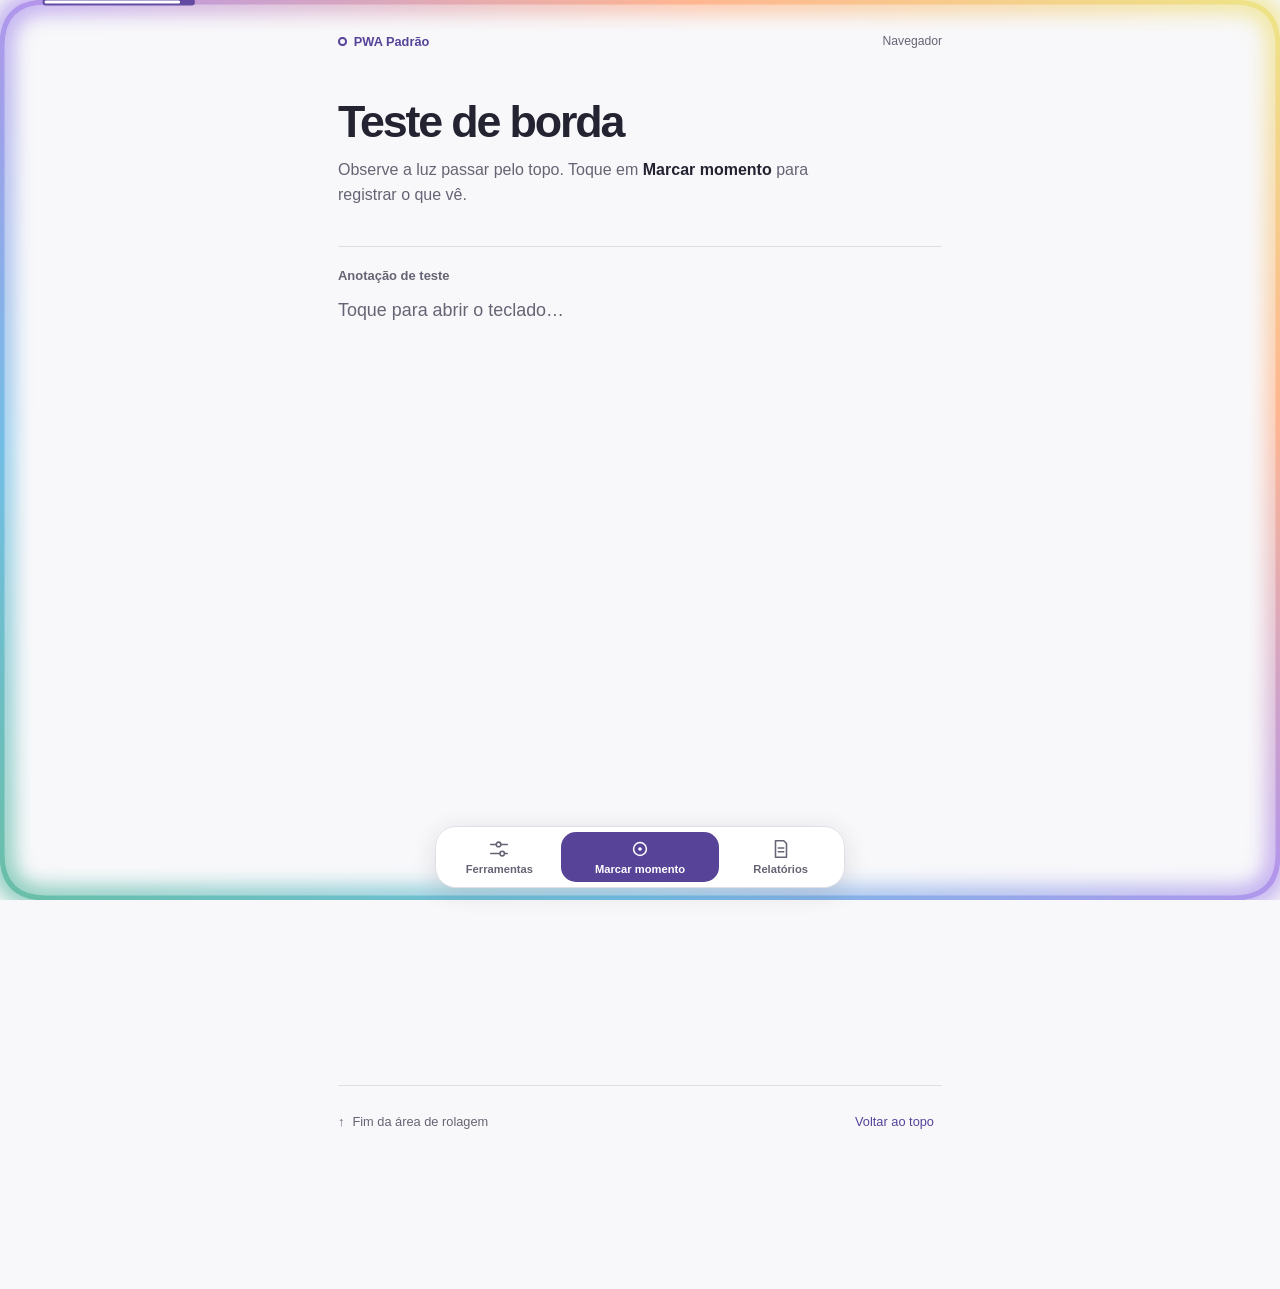
==== padrao/index.html @ a2eb991b "Add installable iOS PWA lab for status bar and viewport diagnostics" ====
<!doctype html>
<html lang="pt-BR" data-profile="padrao" data-corners="rounded" data-motion="playing" data-surface="notes">
<head>
  <meta charset="utf-8">
  <meta name="viewport" content="width=device-width, initial-scale=1, viewport-fit=cover">
  <meta name="apple-mobile-web-app-capable" content="yes">
  <meta name="mobile-web-app-capable" content="yes">
  <meta name="apple-mobile-web-app-title" content="PWA Padrão">
  <meta name="theme-color" content="#f8f8fa">
  <meta name="app-version" content="2026.11.17.1">
  <title>PWA Padrão · iOS PWA Lab</title>
  <link rel="manifest" href="./manifest.webmanifest">
  <link rel="apple-touch-icon" href="../assets/padrao-180.png">
  <link rel="stylesheet" href="../lab.css">
  <script src="../recorder.js" defer></script>
  <script src="../lab.js" defer></script>
  <script src="../register.js" defer></script>
</head>
<body>
  <div id="aura" aria-hidden="true">
    <svg width="100%" height="100%" focusable="false" xmlns="http://www.w3.org/2000/svg">
      <defs>
        <linearGradient id="aura-ink" x1="0%" x2="100%" y1="100%" y2="0%">
          <stop stop-color="#66bea5"/><stop offset=".25" stop-color="#70bde5"/><stop offset=".51" stop-color="#b194ec"/><stop offset=".77" stop-color="#ffb58f"/><stop offset="1" stop-color="#ede485"/>
        </linearGradient>
        <filter id="aura-glow" x="-25%" y="-25%" width="150%" height="150%"><feGaussianBlur stdDeviation="10"/></filter>
      </defs>
      <g fill="none" stroke="url(#aura-ink)">
        <path class="halo" stroke-width="22" filter="url(#aura-glow)"/><path class="outline" stroke-width="5"/>
      </g>
      <g class="sweep" fill="none" stroke-linecap="round">
        <path class="sweep-shadow" pathLength="100" stroke="#58439c" stroke-width="7" stroke-dasharray="3.4 96.6"/>
        <path pathLength="100" stroke="#fff" stroke-width="3" stroke-dasharray="3.1 96.9"/>
      </g>
    </svg>
  </div>

  <main id="workspace">
    <header class="page-head">
      <span class="profile"><span class="profile-dot" aria-hidden="true"></span>PWA Padrão</span>
      <span id="launch-mode" class="launch-mode"></span>
    </header>
    <p id="storage-warning" role="status" hidden>Registros apenas na memória. Exporte em Relatórios antes de fechar.</p>
    <h1>Teste de borda</h1>
    <p class="lead">Observe a luz passar pelo topo. Toque em <strong>Marcar momento</strong> para registrar o que vê.</p>
    <section class="note-area" aria-labelledby="note-label">
      <h2 id="note-label">Anotação de teste</h2>
      <div id="editor" contenteditable="true" role="textbox" aria-label="Anotação de teste" aria-multiline="true" data-placeholder="Toque para abrir o teclado…" autocapitalize="sentences" spellcheck="false"></div>
    </section>
    <section class="scroll-end" aria-label="Fim da área de teste"><span aria-hidden="true">↑</span><p>Fim da área de rolagem</p><button type="button" id="return-top">Voltar ao topo</button></section>
  </main>

  <div id="toast" role="status" aria-live="polite"></div>
  <nav id="dock" aria-label="Controles do teste">
    <button id="tools" type="button" aria-controls="panel"><svg viewBox="0 0 24 24" aria-hidden="true"><path d="M3 7h6m5 0h7M3 17h10m5 0h3"/><circle cx="11.5" cy="7" r="2.5"/><circle cx="15.5" cy="17" r="2.5"/></svg><span>Ferramentas</span></button>
    <button id="mark" type="button" aria-controls="panel"><svg viewBox="0 0 24 24" aria-hidden="true"><circle cx="12" cy="12" r="7"/><circle cx="12" cy="12" r="2" fill="currentColor" stroke="none"/></svg><span>Marcar momento</span></button>
    <button id="reports" type="button" aria-controls="panel"><svg viewBox="0 0 24 24" aria-hidden="true"><path d="M6 3h9l3 3v15H6zM9 11h6m-6 4h6"/></svg><span>Relatórios</span></button>
  </nav>
  <div id="panel" hidden>
    <section class="sheet" role="dialog" aria-modal="true" aria-labelledby="panel-title">
      <div class="sheet-head"><h2 id="panel-title"></h2><button type="button" id="panel-close" aria-label="Fechar painel"><svg viewBox="0 0 24 24" aria-hidden="true"><path d="m6 6 12 12M18 6 6 18"/></svg></button></div>
      <div class="sheet-content">
        <section id="view-mark" hidden>
          <p class="hint">O que você viu no instante do toque?</p>
          <div class="observations">
            <button type="button" data-observation="Linha atrás da hora"><i class="swatch moving"></i>Linha atrás da hora</button>
            <button type="button" data-observation="Só cor ou desfoque"><i class="swatch blur"></i>Só cor ou desfoque</button>
            <button type="button" data-observation="Borda abaixo da barra"><i class="swatch below"></i>Borda abaixo da barra</button>
            <button type="button" data-observation="Outro momento do teste"><i class="swatch other"></i>Outro momento do teste</button>
          </div>
        </section>
        <section id="view-tools" hidden>
          <fieldset><legend>Tema</legend><div class="segments">
            <button type="button" id="theme-light">Claro</button><button type="button" id="theme-dark">Escuro</button>
          </div></fieldset>
          <fieldset><legend>Cantos superiores</legend><div class="segments">
            <button type="button" id="corners-rounded">Curvos</button><button type="button" id="corners-square">Retos · 90°</button>
          </div></fieldset>
          <fieldset><legend>Superfície de teste</legend><div class="segments">
            <button type="button" id="surface-notes">Anotação</button><button type="button" id="surface-solid">Faixa sólida</button>
          </div></fieldset>
          <button class="secondary full" id="motion" type="button">Pausar a luz</button>
          <details id="device-settings"><summary>Identificar aparelho</summary>
            <label for="device-model">Modelo</label><input id="device-model" maxlength="64" placeholder="iPhone 15 Pro Max" autocomplete="off">
            <label for="device-os">Versão do iOS</label><input id="device-os" maxlength="32" placeholder="27.2" autocomplete="off">
            <button class="secondary full" id="save-device" type="button">Salvar identificação</button>
          </details>
        </section>
        <section id="view-reports" hidden>
          <label for="session-select">Sessão</label><select id="session-select"></select>
          <p class="hint" id="session-info"></p>
          <button class="primary full" id="share" type="button">Compartilhar JSON</button>
          <div class="export-options"><button class="secondary" id="download" type="button">Baixar JSON</button><button class="secondary" id="copy" type="button">Copiar JSON</button></div>
          <div id="manual-export" hidden><label for="manual-json">Selecione e copie o relatório</label><textarea id="manual-json" readonly rows="4"></textarea></div>
          <p id="report-status" role="status" aria-live="polite"></p>
          <div class="offline-status"><i></i><span id="offline-state">Preparando uso offline…</span></div>
        </section>
      </div>
    </section>
  </div>
</body>
</html>
---- lab.css ----
:root {
  color-scheme: light;
  --paper: #f8f8fa; --ink: #242331; --soft: #666474;
  --card: #fff; --stroke: #dfdfe8; --wash: #edeaf5;
  --accent: #574398; --accent-ink: #fff; --solid: #d3c9ef;
  --shade: rgba(30, 26, 46, .12);
  font: 100%/1.5 -apple-system, BlinkMacSystemFont, "Segoe UI", sans-serif;
  background: var(--paper); color: var(--ink);
}
:root[data-profile="translucido"] { --accent:#00796e; --wash:#e5f1ee; }
:root[data-theme="dark"] {
  color-scheme: dark; --paper: #17171f; --ink: #f3f1f8; --soft: #c0becd;
  --card: #25252e; --stroke: #42414d; --wash: #363144;
  --accent: #c8b4ff; --accent-ink: #241e35; --solid: #463959;
  --shade: rgba(0, 0, 0, .3);
}
:root[data-profile="translucido"][data-theme="dark"] { --accent:#8bdbd0; --wash:#213c3a; }
*, *::before, *::after { box-sizing: border-box; }
body { margin: 0; }
[hidden] { display:none !important; }
button, input, select, textarea { font: inherit; color: inherit; }
button { cursor: pointer; touch-action: manipulation; }
button:focus-visible, summary:focus-visible, select:focus-visible, input:focus-visible, textarea:focus-visible {
  outline: 3px solid var(--accent); outline-offset: 3px;
}
button:disabled { opacity:.55; cursor: default; }
#aura { position:fixed; inset:0; z-index:2; overflow:hidden; pointer-events:none; }
#aura svg { display:block; }
#aura .halo { opacity:.8; }
#aura .outline { opacity:.96; }
.sweep path { animation: travel 5.6s linear infinite; }
@keyframes travel { to { stroke-dashoffset: -100; } }
.sweep-shadow { opacity:.9; }
html[data-motion="paused"] .sweep path { animation-play-state: paused; }
@media (prefers-reduced-motion: reduce) { html:not([data-motion="playing"]) .sweep path { animation-play-state:paused; } }
html[data-surface="solid"] #aura { border-top: max(24px, env(safe-area-inset-top, 0px)) solid var(--solid); }
html[data-surface="solid"] #aura svg { visibility:hidden; }
#workspace { max-width: 660px; margin: 0 auto;
  padding: calc(32px + env(safe-area-inset-top, 0px)) max(28px, env(safe-area-inset-right, 0px)) calc(145px + env(safe-area-inset-bottom, 0px)) max(28px, env(safe-area-inset-left, 0px));
}
.page-head { display:flex; align-items:center; gap:8px; justify-content:space-between; color:var(--soft); font-size:.8rem; }
.profile { display:inline-flex; align-items:center; gap:.55em; font-weight:650; color:var(--accent); }
.profile-dot { width:.68em; height:.68em; border:2px solid currentColor; border-radius:50%; }
.launch-mode { text-align:right; font-size:.76rem; }
h1 { margin: 46px 0 12px; font-size: clamp(2rem, 7.6vw, 2.8rem); line-height:1.1; letter-spacing:-.048em; font-weight:680; }
#storage-warning { padding:8px 12px; border:1px solid var(--stroke); border-left:3px solid var(--accent); border-radius:8px; color:var(--ink); font-size:.88rem; }
.lead { max-width:31em; margin:0; color:var(--soft); line-height:1.55; }
.lead strong { color:var(--ink); font-weight:600; }
.note-area { margin:38px 0 0; border-top:1px solid var(--stroke); }
.note-area h2 { margin:19px 0 8px; color:var(--soft); font-size:.81rem; font-weight:620; }
#editor { font-size:1.12rem; line-height:1.6; min-height:9em; padding:3px 0; outline:none; white-space:pre-wrap; overflow-wrap:anywhere; caret-color:var(--accent); }
#editor:empty::before { content:attr(data-placeholder); color:var(--soft); pointer-events:none; }
.scroll-end { border-top:1px solid var(--stroke); margin-top:70vh; margin-top:70svh; padding-top:14px; display:flex; align-items:center; gap:8px; font-size:.8rem; color:var(--soft); }
.scroll-end p { margin:0; }
.scroll-end button { margin-left:auto; background:none; color:var(--accent); border:0; padding:8px; min-height:44px; }
#dock { z-index:3; position:fixed; left:max(12px, env(safe-area-inset-left, 0px)); right:max(12px, env(safe-area-inset-right, 0px)); bottom:max(12px, env(safe-area-inset-bottom, 0px));
  margin:auto; max-width:410px; padding:5px; display:grid; grid-template-columns:1fr 1.36fr 1fr; gap:3px;
  border:1px solid var(--stroke); border-radius:21px; background:var(--card); box-shadow:0 5px 24px var(--shade);
}
#dock button { background:transparent; color:var(--soft); border:0; border-radius:15px; padding:6px 2px; min-height:49px; line-height:1.2; font-size:.7rem; font-weight:600;
  display:flex; flex-direction:column; align-items:center; justify-content:center; gap:3px;
}
#dock #mark, .primary { background:var(--accent); color:var(--accent-ink); }
#dock svg, #panel-close svg { display:block; fill:none; width:22px; height:22px; stroke:currentColor; stroke-width:1.7; stroke-linecap:round; stroke-linejoin:round; }
#toast { z-index:4; position:fixed; left:50%; transform:translateX(-50%); max-width:85vw; width:max-content; bottom:calc(max(12px, env(safe-area-inset-bottom, 0px)) + 75px); background:var(--ink); color:var(--paper); border-radius:12px; padding:8px 14px; font-size:.8rem; pointer-events:none; }
#toast:empty { visibility:hidden; }
#panel { position:fixed; inset:0; z-index:5; padding: max(12px, env(safe-area-inset-top, 0px)) max(12px, env(safe-area-inset-right, 0px)) max(12px, env(safe-area-inset-bottom, 0px)) max(12px, env(safe-area-inset-left, 0px));
  display:grid; align-items:end; justify-items:center; background:rgba(25,22,33,.27); }
.sheet { background:var(--card); width:min(100%,440px); min-height:0; max-height:100%; border:1px solid var(--stroke); border-radius:24px; overflow:auto; overscroll-behavior:contain; box-shadow:0 15px 45px var(--shade); }
.sheet-head { padding:13px 16px 8px 20px; display:flex; align-items:center; justify-content:space-between; gap:8px; position:sticky; top:0; background:var(--card); }
.sheet-head h2 { margin:0; font-size:1.25rem; letter-spacing:-.03em; }
#panel-close { background:var(--wash); color:var(--accent); border:0; border-radius:50%; width:44px; height:44px; display:grid; place-items:center; }
.sheet-content { padding:0 20px 20px; }
.hint { color:var(--soft); margin:2px 0 15px; font-size:.91rem; }
.observations { display:grid; gap:6px; }
.observations button { display:flex; text-align:left; align-items:center; gap:12px; background:var(--paper); border:1px solid var(--stroke); border-radius:12px; min-height:47px; padding:8px 14px; font-size:.93rem; }
.swatch { width:22px; height:15px; border-radius:4px; flex:none; background:var(--wash); }
.swatch.moving { background:linear-gradient(90deg,#6cb3e0,#e0b7fb,#ffc493); }
.swatch.blur { background:linear-gradient(120deg,#dedef2,#dadda8); }
.swatch.below { border-top:3px solid var(--accent); border-radius:0; }
.swatch.other { border:1px solid var(--stroke); }
fieldset { min-width:0; border:0; padding:0; margin:10px 0 14px; }
legend, .sheet label { display:block; padding:0; margin:0 0 5px; color:var(--soft); font-size:.83rem; font-weight:600; }
.segments, .export-options { display:grid; grid-template-columns:repeat(2,minmax(0,1fr)); gap:5px; }
.segments { padding:3px; border-radius:13px; background:var(--paper); }
.segments button { background:none; border:1px solid transparent; border-radius:10px; line-height:1.25; font-weight:560; min-height:42px; }
.segments button[aria-pressed="true"] { background:var(--wash); color:var(--accent); }
.secondary,.primary { border-radius:12px; font-weight:600; padding:10px 12px; min-height:44px; }
.primary { border:0; }
.secondary { border:1px solid var(--stroke); background:var(--card); color:var(--accent); }
.full { width:100%; margin:4px 0; }
.export-options { margin:5px 0; }
.sheet input, .sheet select, .sheet textarea { width:100%; border-radius:10px; padding:10px; border:1px solid var(--stroke); background:var(--paper); margin-bottom:8px; }
details { border-top:1px solid var(--stroke); margin-top:14px; }
summary { cursor:pointer; padding:11px 0; min-height:44px; font-weight:600; }
#device-settings label:not(:first-of-type) { margin-top:4px; }
#report-status,#device-feedback { font-size:.87rem; margin:7px 0; color:var(--accent); }
#report-status:empty,#device-feedback:empty { display:none; }
.offline-status { border-top:1px solid var(--stroke); display:flex; align-items:center; gap:8px; margin-top:16px; padding-top:10px; color:var(--soft); font-size:.8rem; }
.offline-status i { width:7px; height:7px; border-radius:50%; background:var(--soft); }
.offline-status[data-state="ready"] i {background:#23896b;}
@media(max-width:350px) { #workspace {padding-left:20px;padding-right:20px;} #dock {left:8px;right:8px;} }
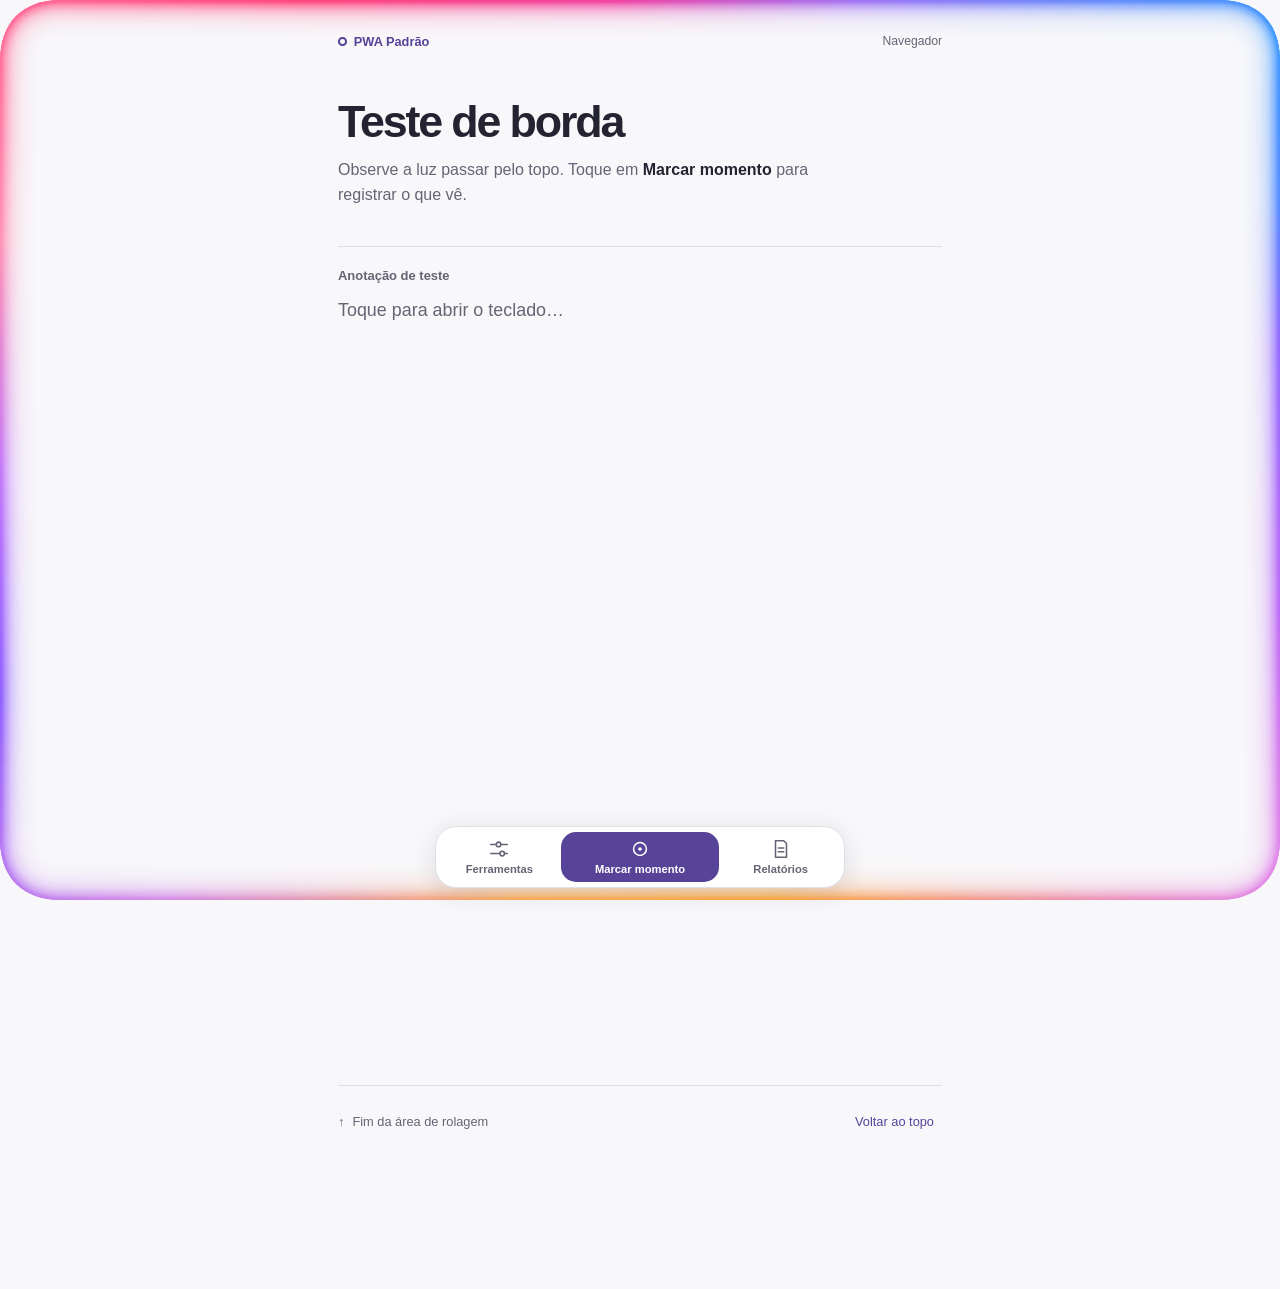
==== commit 976786f6: "Redraw the lab glow as a continuous animated glass edge" ====
--- a/padrao/index.html
+++ b/padrao/index.html
@@ -7,32 +7,19 @@
   <meta name="mobile-web-app-capable" content="yes">
   <meta name="apple-mobile-web-app-title" content="PWA Padrão">
   <meta name="theme-color" content="#f8f8fa">
-  <meta name="app-version" content="2026.11.17.1">
+  <meta name="app-version" content="2026.11.18.1">
   <title>PWA Padrão · iOS PWA Lab</title>
   <link rel="manifest" href="./manifest.webmanifest">
   <link rel="apple-touch-icon" href="../assets/padrao-180.png">
   <link rel="stylesheet" href="../lab.css">
+  <script src="../glow.js" defer></script>
   <script src="../recorder.js" defer></script>
   <script src="../lab.js" defer></script>
   <script src="../register.js" defer></script>
 </head>
 <body>
   <div id="aura" aria-hidden="true">
-    <svg width="100%" height="100%" focusable="false" xmlns="http://www.w3.org/2000/svg">
-      <defs>
-        <linearGradient id="aura-ink" x1="0%" x2="100%" y1="100%" y2="0%">
-          <stop stop-color="#66bea5"/><stop offset=".25" stop-color="#70bde5"/><stop offset=".51" stop-color="#b194ec"/><stop offset=".77" stop-color="#ffb58f"/><stop offset="1" stop-color="#ede485"/>
-        </linearGradient>
-        <filter id="aura-glow" x="-25%" y="-25%" width="150%" height="150%"><feGaussianBlur stdDeviation="10"/></filter>
-      </defs>
-      <g fill="none" stroke="url(#aura-ink)">
-        <path class="halo" stroke-width="22" filter="url(#aura-glow)"/><path class="outline" stroke-width="5"/>
-      </g>
-      <g class="sweep" fill="none" stroke-linecap="round">
-        <path class="sweep-shadow" pathLength="100" stroke="#58439c" stroke-width="7" stroke-dasharray="3.4 96.6"/>
-        <path pathLength="100" stroke="#fff" stroke-width="3" stroke-dasharray="3.1 96.9"/>
-      </g>
-    </svg>
+    <canvas width="192" height="192"></canvas>
   </div>
 
   <main id="workspace">
--- a/lab.css
+++ b/lab.css
@@ -25,16 +25,13 @@
 }
 button:disabled { opacity:.55; cursor: default; }
 #aura { position:fixed; inset:0; z-index:2; overflow:hidden; pointer-events:none; }
-#aura svg { display:block; }
-#aura .halo { opacity:.8; }
-#aura .outline { opacity:.96; }
-.sweep path { animation: travel 5.6s linear infinite; }
-@keyframes travel { to { stroke-dashoffset: -100; } }
-.sweep-shadow { opacity:.9; }
-html[data-motion="paused"] .sweep path { animation-play-state: paused; }
-@media (prefers-reduced-motion: reduce) { html:not([data-motion="playing"]) .sweep path { animation-play-state:paused; } }
+#aura canvas {
+  display:block; width:100%; height:100%;
+  -webkit-mask: var(--edge-mask, none) center / 100% 100% no-repeat;
+  mask: var(--edge-mask, none) center / 100% 100% no-repeat;
+}
 html[data-surface="solid"] #aura { border-top: max(24px, env(safe-area-inset-top, 0px)) solid var(--solid); }
-html[data-surface="solid"] #aura svg { visibility:hidden; }
+html[data-surface="solid"] #aura canvas { visibility:hidden; }
 #workspace { max-width: 660px; margin: 0 auto;
   padding: calc(32px + env(safe-area-inset-top, 0px)) max(28px, env(safe-area-inset-right, 0px)) calc(145px + env(safe-area-inset-bottom, 0px)) max(28px, env(safe-area-inset-left, 0px));
 }
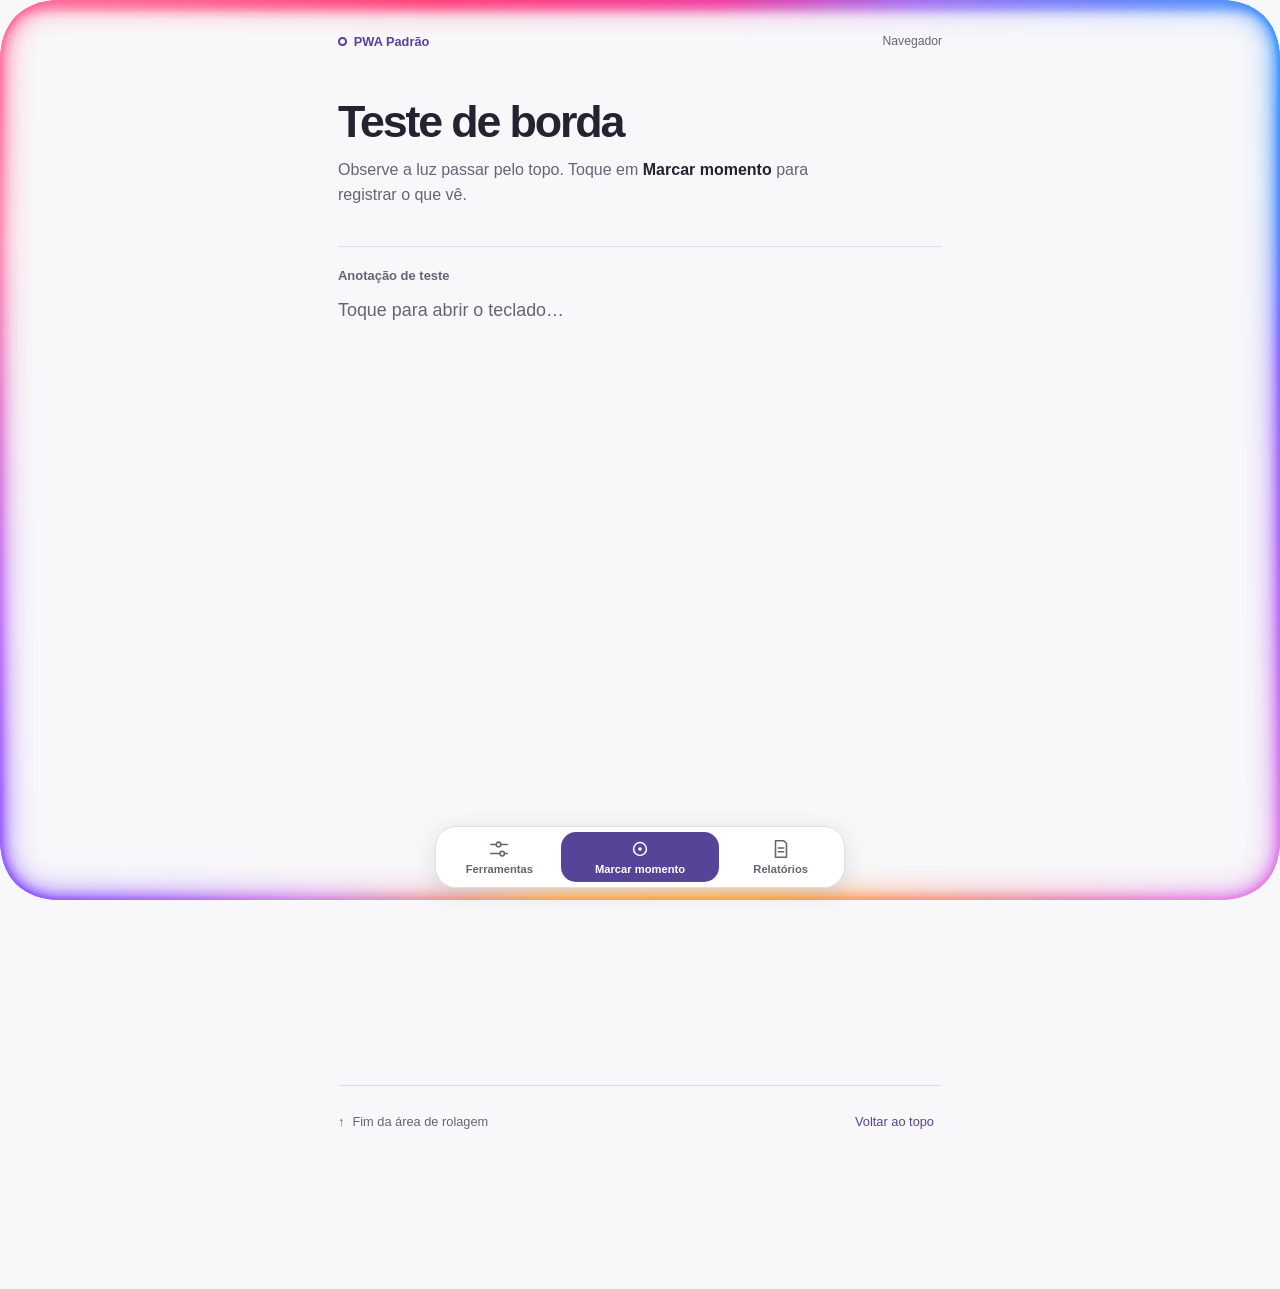
==== commit 66e790e9: "Give the top of the glow a little more depth" ====
--- a/padrao/index.html
+++ b/padrao/index.html
@@ -7,7 +7,7 @@
   <meta name="mobile-web-app-capable" content="yes">
   <meta name="apple-mobile-web-app-title" content="PWA Padrão">
   <meta name="theme-color" content="#f8f8fa">
-  <meta name="app-version" content="2026.11.18.1">
+  <meta name="app-version" content="2026.11.18.2">
   <title>PWA Padrão · iOS PWA Lab</title>
   <link rel="manifest" href="./manifest.webmanifest">
   <link rel="apple-touch-icon" href="../assets/padrao-180.png">
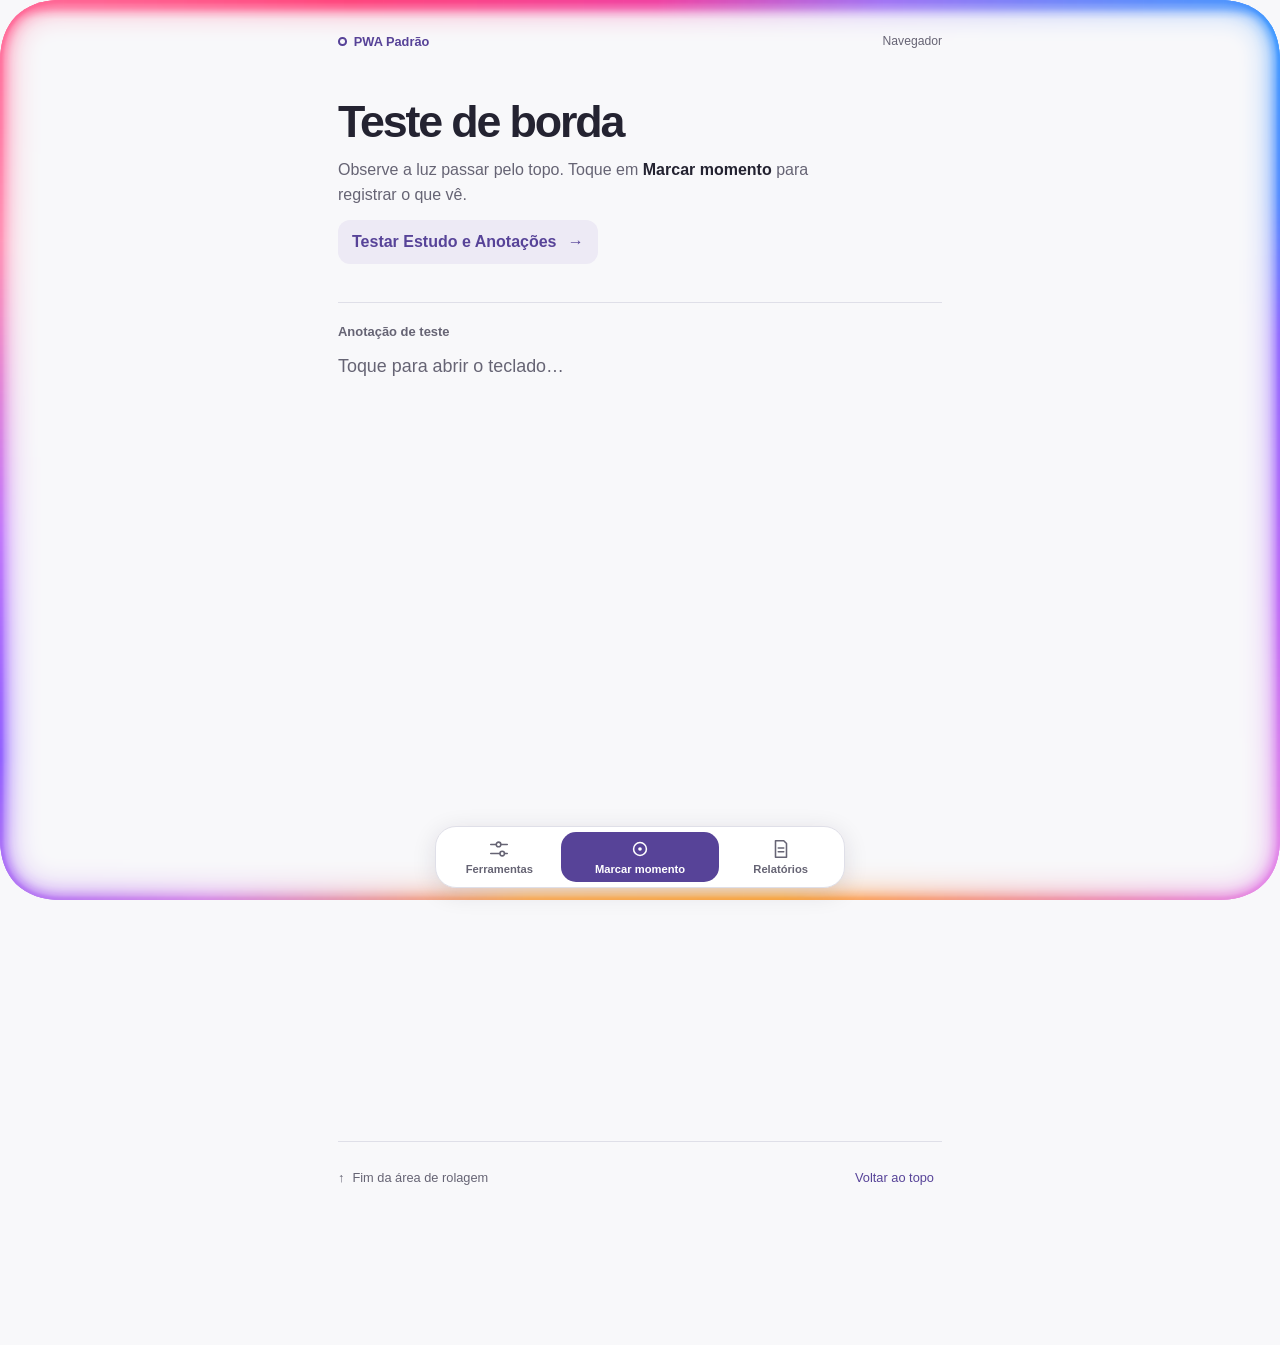
==== commit db0cc58b: "Test status bar transitions across pages in one installed lab" ====
--- a/padrao/index.html
+++ b/padrao/index.html
@@ -7,7 +7,7 @@
   <meta name="mobile-web-app-capable" content="yes">
   <meta name="apple-mobile-web-app-title" content="PWA Padrão">
   <meta name="theme-color" content="#f8f8fa">
-  <meta name="app-version" content="2026.11.18.2">
+  <meta name="app-version" content="2026.11.20.1">
   <title>PWA Padrão · iOS PWA Lab</title>
   <link rel="manifest" href="./manifest.webmanifest">
   <link rel="apple-touch-icon" href="../assets/padrao-180.png">
@@ -30,6 +30,7 @@
     <p id="storage-warning" role="status" hidden>Registros apenas na memória. Exporte em Relatórios antes de fechar.</p>
     <h1>Teste de borda</h1>
     <p class="lead">Observe a luz passar pelo topo. Toque em <strong>Marcar momento</strong> para registrar o que vê.</p>
+    <a class="trip-entry" href="./estudo.html?iniciar=1">Testar Estudo e Anotações <span aria-hidden="true">→</span></a>
     <section class="note-area" aria-labelledby="note-label">
       <h2 id="note-label">Anotação de teste</h2>
       <div id="editor" contenteditable="true" role="textbox" aria-label="Anotação de teste" aria-multiline="true" data-placeholder="Toque para abrir o teclado…" autocapitalize="sentences" spellcheck="false"></div>
--- a/lab.css
+++ b/lab.css
@@ -43,6 +43,12 @@
 #storage-warning { padding:8px 12px; border:1px solid var(--stroke); border-left:3px solid var(--accent); border-radius:8px; color:var(--ink); font-size:.88rem; }
 .lead { max-width:31em; margin:0; color:var(--soft); line-height:1.55; }
 .lead strong { color:var(--ink); font-weight:600; }
+.trip-entry {
+  display:inline-flex; align-items:center; gap:.7em; min-height:44px; margin-top:12px;
+  padding:6px 14px; border-radius:12px; background:var(--wash); color:var(--accent);
+  font-weight:650; text-decoration:none;
+}
+.trip-entry:focus-visible { outline:3px solid var(--accent); outline-offset:3px; }
 .note-area { margin:38px 0 0; border-top:1px solid var(--stroke); }
 .note-area h2 { margin:19px 0 8px; color:var(--soft); font-size:.81rem; font-weight:620; }
 #editor { font-size:1.12rem; line-height:1.6; min-height:9em; padding:3px 0; outline:none; white-space:pre-wrap; overflow-wrap:anywhere; caret-color:var(--accent); }
